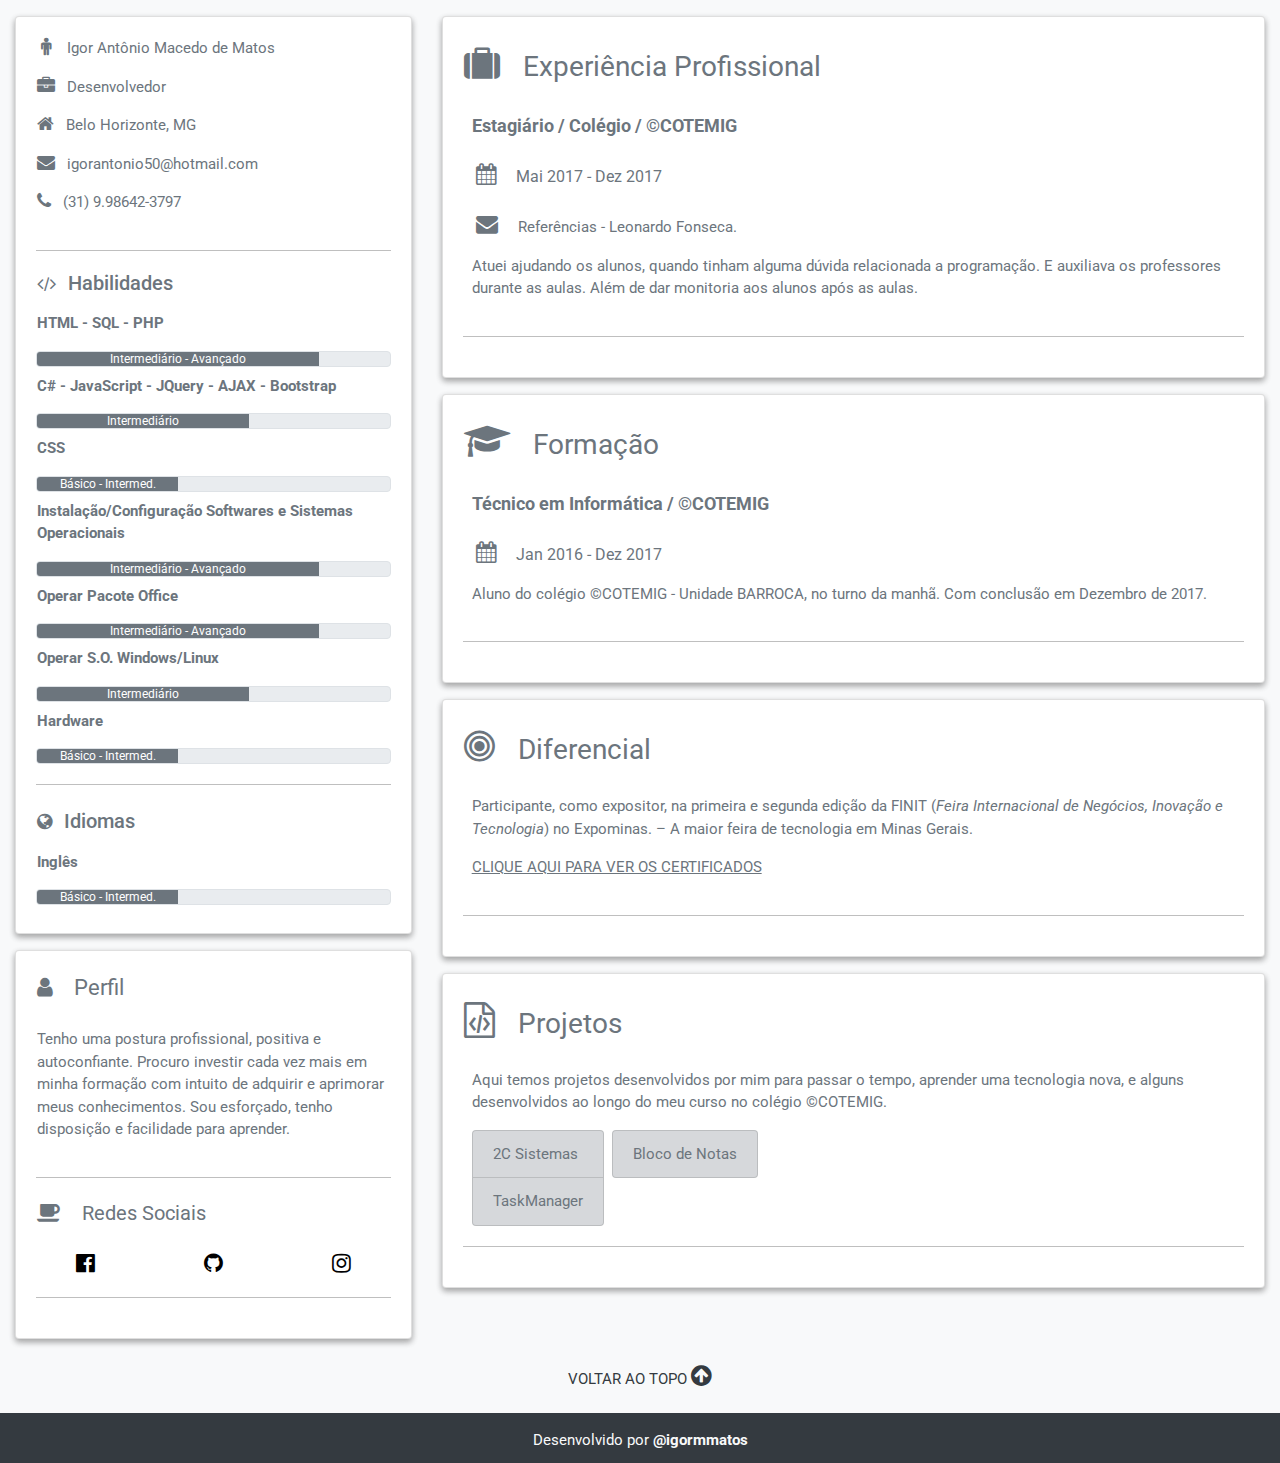
==== index.html @ b9338755 "Ajustes pequenos" ====
<!DOCTYPE html>
<html lang="en">
<head>
  <title>Igor M.</title>
  <meta charset="utf-8">
  <meta name="viewport" content="width=device-width, initial-scale=1">
  <link href="icons/code.ico" rel="shortcut icon" type="image/x-icon" />
  <link rel="stylesheet" href="https://maxcdn.bootstrapcdn.com/bootstrap/4.0.0/css/bootstrap.min.css">
  <script src="https://ajax.googleapis.com/ajax/libs/jquery/3.2.1/jquery.min.js"></script>
  <script src="https://cdnjs.cloudflare.com/ajax/libs/popper.js/1.12.9/umd/popper.min.js"></script>
  <script src="https://maxcdn.bootstrapcdn.com/bootstrap/4.0.0/js/bootstrap.min.js"></script>
  <link rel="stylesheet" href="https://cdnjs.cloudflare.com/ajax/libs/font-awesome/4.7.0/css/font-awesome.min.css">
  <link href="https://fonts.googleapis.com/css?family=Roboto" rel="stylesheet">
  <style>
  body{
    font-family: 'Roboto', sans-serif;
    font-size: 15px;
    line-height: 1.5;
  }
  hr {
    border: 0;
    border-top: 1px solid #bfbfbf;
    margin: 20px 0;
    box-sizing: content-box;
    height: 0;
    overflow: visible;
  }
  a{
    color: #6c757d!important;
  }
  a:hover{
    text-decoration: none;
    color: #000;
  }
  a.mx-auto{
    color: #000!important;
  }
  .card{
    box-shadow: 0 3px 6px rgba(0,0,0,0.16), 0 3px 6px rgba(0,0,0,0.23);
  }
  </style>
</head>
<body>
  <div class="container-fluid bg-light">
    <div class="row">
      <div class="col-md-4 pt-3 mb-4">
        <div class="card bg-active text-secondary" id="topo">
          <div class="card-body">
            <div class="row">
              <p><i class="fa fa-male" style="font-size:18px; margin-left: 20px; margin-right: 12px"></i>
                Igor Antônio Macedo de Matos
              </p>
            </div>
            <div class="row">
              <p><i class="fa fa-briefcase ml-3 mr-2" style="font-size:18px"></i>
                Desenvolvedor
              </p>
            </div>
            <div class="row">
              <p><i class="fa fa-home ml-3 mr-2" style="font-size:18px"></i>
                Belo Horizonte, MG
              </p>
            </div>
            <div class="row">
              <p><i class="fa fa-envelope ml-3 mr-2" style="font-size:18px"></i>
                <a href="mailto:igorantonio50@hotmail.com?Subject=Igor%20visitei%20seu%20site." target="_top">igorantonio50@hotmail.com</a>
              </p>
            </div>
            <div class="row">
              <p><i class="fa fa-phone ml-3 mr-2" style="font-size:18px"></i>
                (31) 9.98642-3797
              </p>
            </div>
            <hr />
            <div class="row">
              <p><i class="fa fa-code ml-3 mr-2" style="font-size:18px"></i>
                <strong class="h5">Habilidades</strong>
              </p>
            </div>
            <div class="row">
              <p class="ml-3 mr-2">
                <strong>HTML  - SQL - PHP</strong>
              </p>
            </div>
            <div class="progress border mb-2">
              <div class="progress-bar bg-secondary" style="width:80%">Intermediário - Avançado</div>
            </div>
            <div class="row">
              <p class="ml-3 mr-2">
                <strong>C# - JavaScript - JQuery - AJAX - Bootstrap</strong>
              </p>
            </div>
            <div class="progress border mb-2">
              <div class="progress-bar bg-secondary" style="width:60%">Intermediário</div>
            </div>
            <div class="row">
              <p class="ml-3 mr-2">
                <strong>CSS</strong>
              </p>
            </div>
            <div class="progress border mb-2">
              <div class="progress-bar bg-secondary" style="width:40%;">Básico - Intermed.</div>
            </div>
            <div class="row">
              <p class="ml-3 mr-2">
                <strong>Instalação/Configuração Softwares e Sistemas Operacionais</strong>
              </p>
            </div>
            <div class="progress border mb-2">
              <div class="progress-bar bg-secondary" style="width:80%">Intermediário - Avançado</div>
            </div>
            <div class="row">
              <p class="ml-3 mr-2">
                <strong>Operar Pacote Office</strong>
              </p>
            </div>
            <div class="progress border mb-2">
              <div class="progress-bar bg-secondary" style="width:80%">Intermediário - Avançado</div>
            </div>
            <div class="row">
              <p class="ml-3 mr-2">
                <strong>Operar S.O. Windows/Linux</strong>
              </p>
            </div>
            <div class="progress border mb-2">
              <div class="progress-bar bg-secondary" style="width:60%">Intermediário</div>
            </div>
            <div class="row">
              <p class="ml-3 mr-2">
                <strong>Hardware</strong>
              </p>
            </div>
            <div class="progress border mb-2">
              <div class="progress-bar bg-secondary" style="width:40%">Básico - Intermed.</div>
            </div>
            <hr />
            <div class="row">
              <p><i class="fa fa-globe ml-3 mr-2 mt-2" style="font-size:18px"></i>
                <strong class="h5">Idiomas</strong>
              </p>
            </div>
            <div class="row">
              <p class="ml-3 mr-2">
                <strong>Inglês</strong>
              </p>
            </div>
            <div class="progress border mb-2">
              <div class="progress-bar bg-secondary" style="width:40%">Básico - Intermed.</div>
            </div>
          </div>
        </div>
        <div class="card bg-active text-secondary mt-3">
          <div class="card-body">
            <div class="row">
              <p style="font-size:22px">
                <i class="fa fa-user ml-3 mr-3 " style="font-size:22px"></i>
                Perfil
              </p>
            </div>
            <div class="row">
              <p class="ml-3 mt-2">
                Tenho uma postura profissional, positiva e autoconfiante. Procuro investir cada vez mais em minha formação com intuito de adquirir e aprimorar meus conhecimentos. Sou esforçado, tenho disposição e facilidade para aprender.
              </p>
            </div>
            <hr />
            <div class="row" style="font-size:20px">
              <p>
                <i class="fa fa-coffee ml-3 mr-3" style="font-size:22px"></i>
                Redes Sociais
              </p>
            </div>
            <div class="row">
              <a href="https://www.facebook.com/igor.macedodematos" class="mx-auto" target="_blank" title="igor.macedodematos"> <i class="fa fa-facebook-official ml-3 mr-3 mt-2" style="font-size:22px"></i></a>
              <a href="https://github.com/igormmatos" class=" mx-auto" target="_blank" title="igormmatos"> <i class="fa fa-github ml-3 mr-3 mt-2" style="font-size:22px"></i></a>
              <a href="https://www.instagram.com/igor_m.matos/" class=" mx-auto" target="_blank" title="igor_m.matos"> <i class="fa fa-instagram ml-3 mr-3 mt-2" style="font-size:22px"></i></a>
            </div>
            <hr />
          </div>
        </div>
      </div>
      <div class="col-md-8 pt-3 mb-4">
        <div class="card bg-active text-secondary">
          <div class="card-body">
            <div class="row">
              <p style="font-size:28px">
                <i class="fa fa-suitcase ml-3 mr-3 mt-2" style="font-size:36px"></i>
                Experiência Profissional
              </p>
            </div>
            <div class="row">
              <p class="ml-4 mt-2" style="font-size:18px">
                <strong>Estagiário / Colégio /<a href="https://www.cotemig.com.br/" target="_blank"> ©COTEMIG</a></strong>
              </p>
            </div>
            <div class="row">
              <p class="ml-4" style="font-size:16px">
                <i class="fa fa-calendar ml-1 mr-3 mt-2" style="font-size:22px"></i>
                Mai 2017 - Dez 2017
              </p>
            </div>
            <div class="row">
              <p class="ml-4">
                <i class="fa fa-envelope ml-1 mr-3 mt-2" style="font-size:22px"></i>
                Referências - <a href="mailto:leonardo@cotemig.com.br?Subject=Referências%20Igor%20Estagiário" target="_top">Leonardo Fonseca</a>.
              </p>
            </div>
            <div class="row">
              <p class="ml-4">
                Atuei ajudando os alunos, quando tinham alguma dúvida relacionada a programação. E auxiliava os professores durante as aulas. Além de dar monitoria aos alunos após as aulas.
              </p>
            </div>
            <hr />
          </div>
        </div>
        <div class="card bg-active text-secondary mt-3">
          <div class="card-body">
            <div class="row">
              <p style="font-size:28px">
                <i class="fa fa-mortar-board ml-3 mr-3 mt-2" style="font-size:36px"></i>
                Formação
              </p>
            </div>
            <div class="row">
              <p class="ml-4 mt-2" style="font-size:18px">
                <strong>Técnico em Informática /<a href="https://www.cotemig.com.br/" target="_blank"> ©COTEMIG</a></strong>
              </p>
            </div>
            <div class="row">
              <p class="ml-4" style="font-size:16px">
                <i class="fa fa-calendar ml-1 mr-3 mt-2" style="font-size:22px"></i>
                Jan 2016 - Dez 2017
              </p>
            </div>
            <div class="row">
              <p class="ml-4">
                Aluno do colégio <a href="https://www.cotemig.com.br/" target="_blank"> ©COTEMIG </a> - Unidade BARROCA, no turno da manhã. Com conclusão em Dezembro de 2017.
              </p>
            </div>
            <hr />
          </div>
        </div>
        <div class="card bg-active text-secondary mt-3">
          <div class="card-body">
            <div class="row">
              <p style="font-size:28px">
                <i class="fa fa-bullseye ml-3 mr-3 mt-2" style="font-size:36px"></i>
                Diferencial
              </p>
            </div>
            <div class="row">
              <p class="ml-4 mt-2">
                Participante, como expositor, na primeira e segunda edição da FINIT (<i>Feira Internacional de Negócios, Inovação e Tecnologia</i>) no Expominas. – A maior feira de tecnologia em Minas Gerais.
              </p>
              <p class="ml-4">
                <a href="arquivos/certificados.pdf" target="_blank" style="text-decoration: underline;"> CLIQUE AQUI PARA VER OS CERTIFICADOS </a>
              </p>
            </div>
            <hr />
          </div>
        </div>
        <div class="card bg-active text-secondary mt-3">
          <div class="card-body">
            <div class="row">
              <p style="font-size:28px">
                <i class="fa fa-file-code-o ml-3 mr-3 mt-2" style="font-size:36px"></i>
                Projetos
              </p>
            </div>
            <div class="row">
              <p class="ml-4 mt-2">
                Aqui temos projetos desenvolvidos por mim para passar o tempo, aprender uma tecnologia nova, e alguns desenvolvidos ao longo do meu curso no colégio ©COTEMIG.
              </p>
              <p class="ml-4">
                <div class="list-group mr-2">
                  <a href="http://2csistemas.com.br" class="list-group-item list-group-item-secondary" target="_blank" > 2C Sistemas</a>
                  <a href="http://2csistemas.com.br/embrapa/" id="embrapa" class="list-group-item list-group-item-secondary" target="_blank">TaskManager</a>
                </div>
                <div class="list-group mr-2">
                  <a href="http://2csistemas.com.br/notas/" class="list-group-item list-group-item-secondary" target="_blank" > Bloco de Notas</a>
                </div>
              </p>
            </div>
            <hr />
          </div>
        </div>
      </div>
    </div>
    <div class="row text-dark" style="height: 50px">
      <p class="mx-auto" style="cursor:pointer;" id="para_cima">
        VOLTAR AO TOPO <i class="fa fa-arrow-circle-up" style="font-size:24px"></i>
      </p>
    </div>
    <div class="row bg-dark text-light" style="height: 50px">
      <p class="mx-auto pt-3">
        Desenvolvido por <strong>@igormmatos</strong>
      </p>
    </div>
  </div>
  <script>
  $(document).ready(function(){
    $("#para_cima").click(function(){
      $('html, body').animate({scrollTop: 0}, 300);
    });
  });
  </script>
</body>
</html>
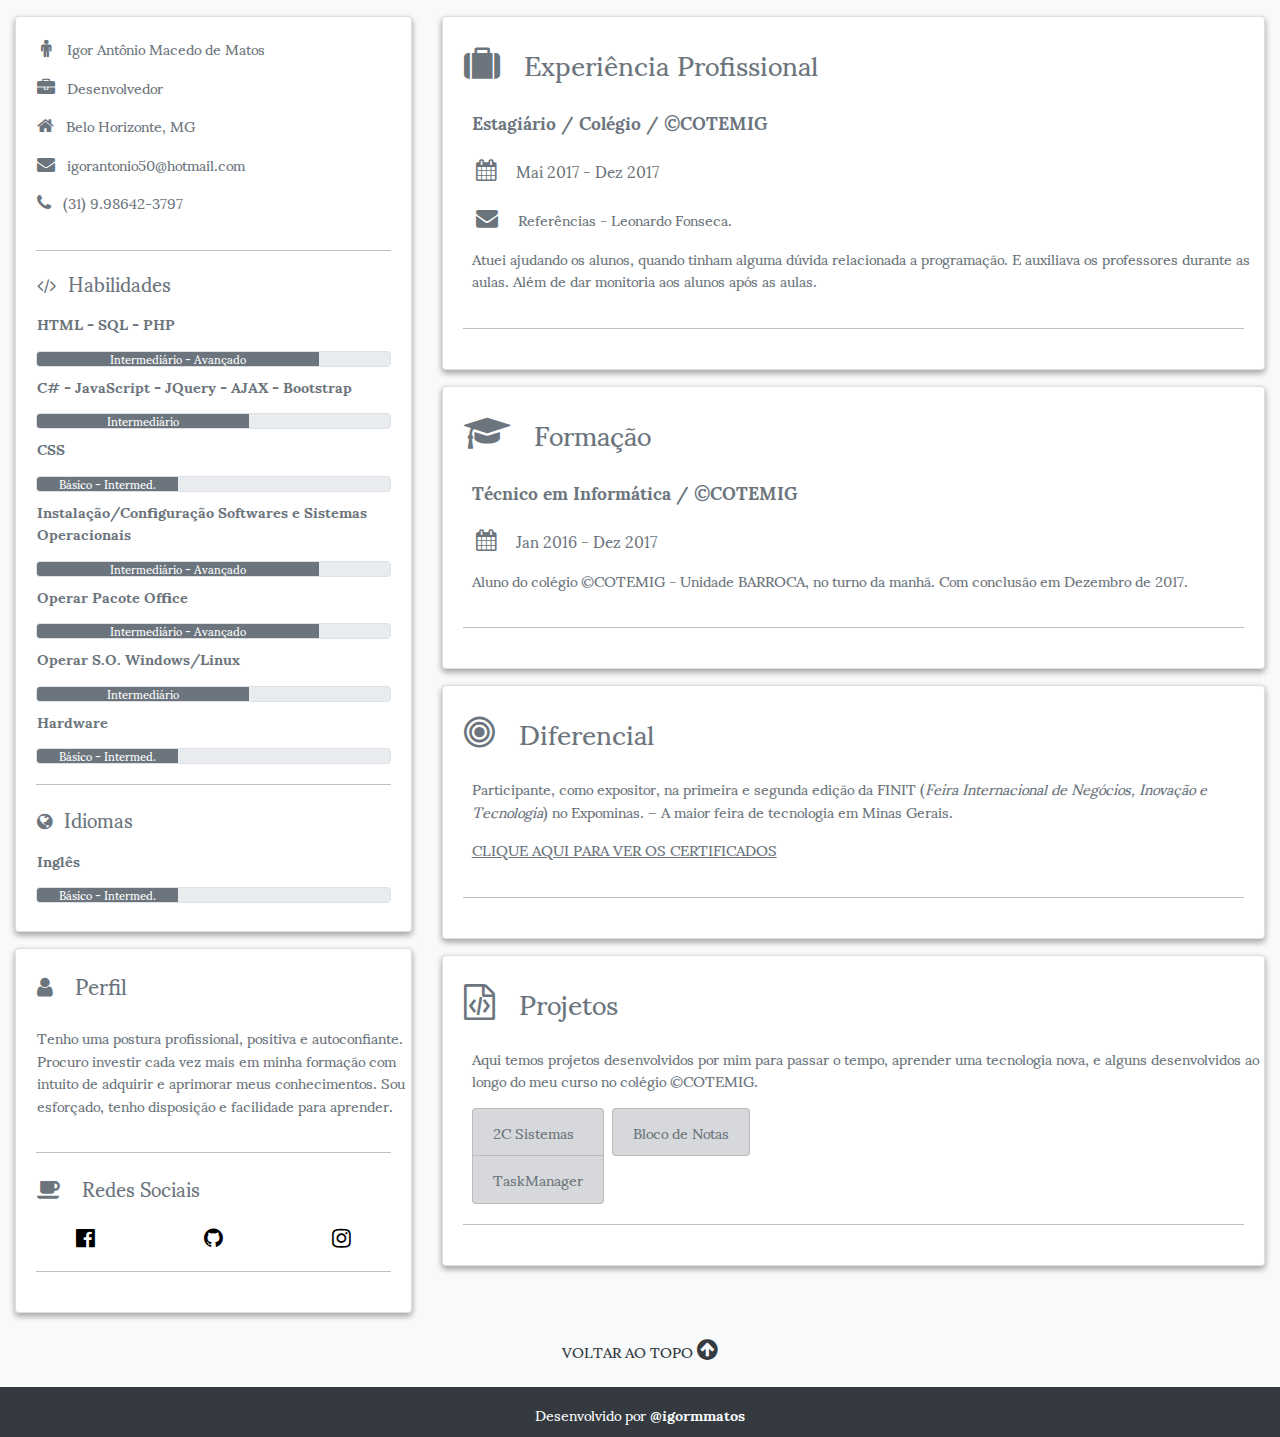
==== commit 8c63221d: "Mudando a fonte.." ====
--- a/index.html
+++ b/index.html
@@ -10,10 +10,11 @@
   <script src="https://cdnjs.cloudflare.com/ajax/libs/popper.js/1.12.9/umd/popper.min.js"></script>
   <script src="https://maxcdn.bootstrapcdn.com/bootstrap/4.0.0/js/bootstrap.min.js"></script>
   <link rel="stylesheet" href="https://cdnjs.cloudflare.com/ajax/libs/font-awesome/4.7.0/css/font-awesome.min.css">
-  <link href="https://fonts.googleapis.com/css?family=Roboto" rel="stylesheet">
+  <link href="https://fonts.googleapis.com/css?family=Sumana:400,700" rel="stylesheet">
+
   <style>
   body{
-    font-family: 'Roboto', sans-serif;
+    font-family: 'Sumana', serif;
     font-size: 15px;
     line-height: 1.5;
   }
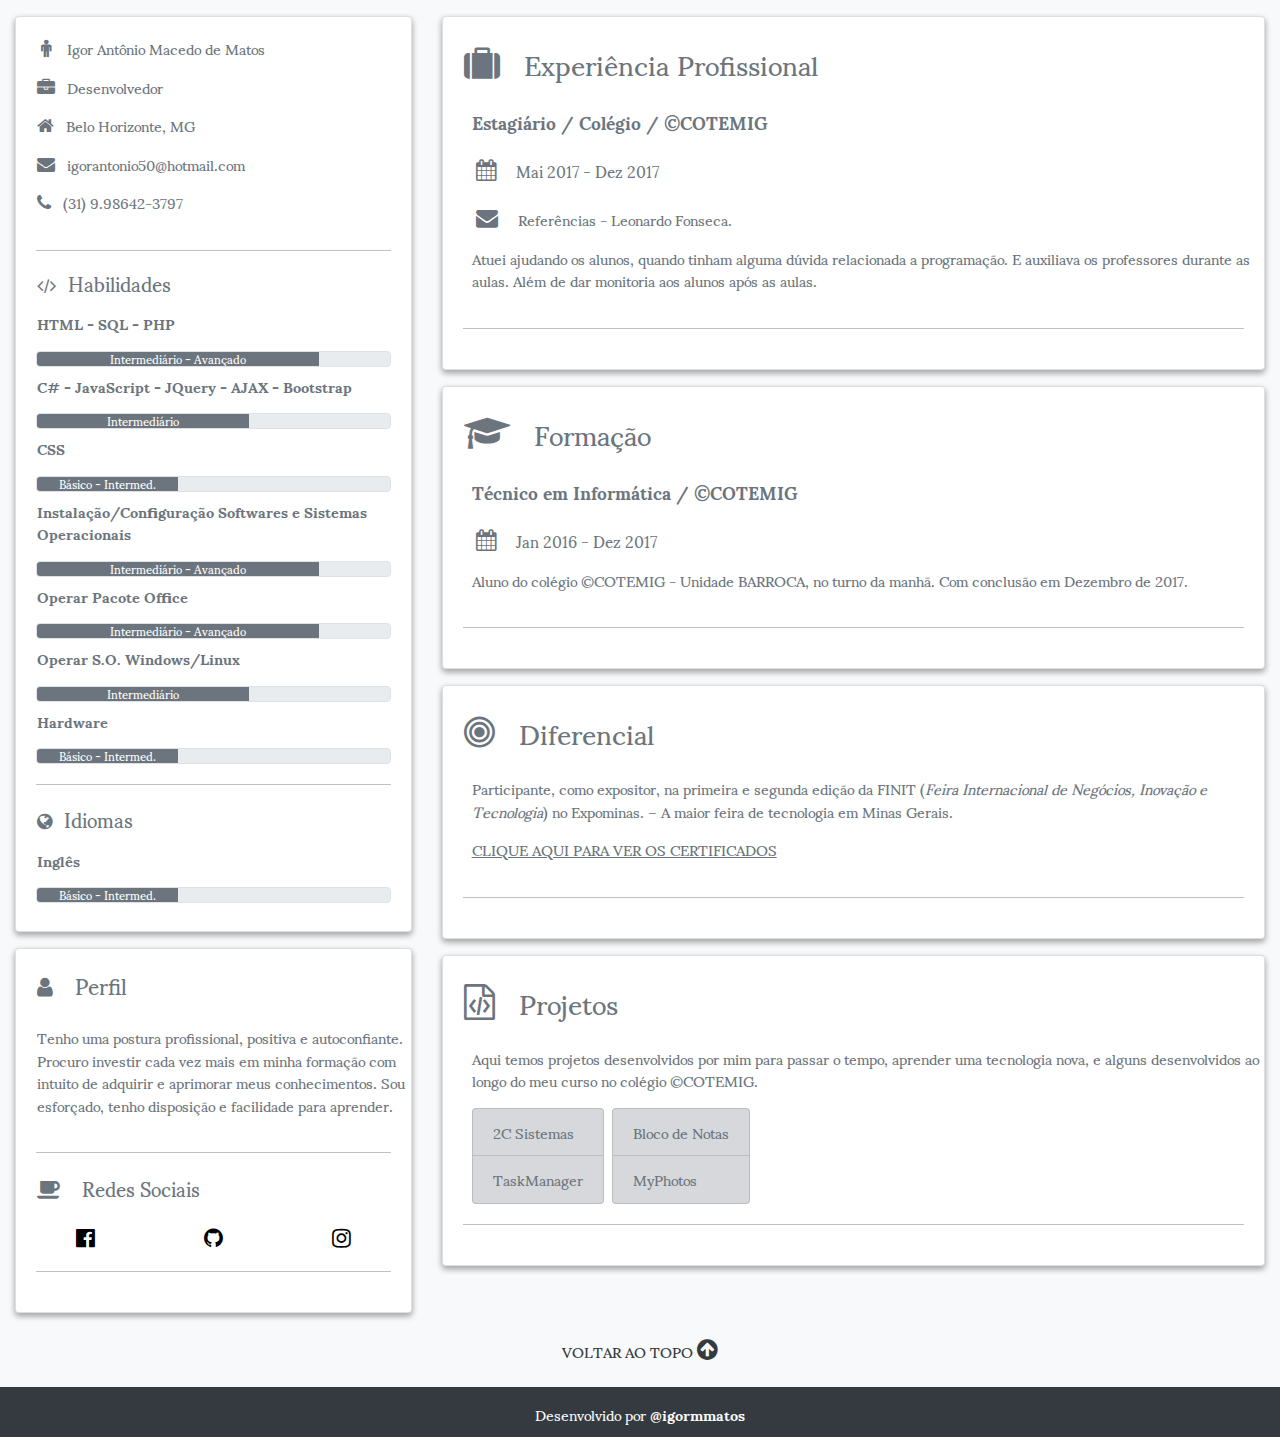
==== commit 104a15ee: "Adição Projeto Fotos" ====
--- a/index.html
+++ b/index.html
@@ -278,6 +278,7 @@
                 </div>
                 <div class="list-group mr-2">
                   <a href="http://2csistemas.com.br/notas/" class="list-group-item list-group-item-secondary" target="_blank" > Bloco de Notas</a>
+                  <a href="http://2csistemas.com.br/fotos/" class="list-group-item list-group-item-secondary" target="_blank" > MyPhotos</a>
                 </div>
               </p>
             </div>
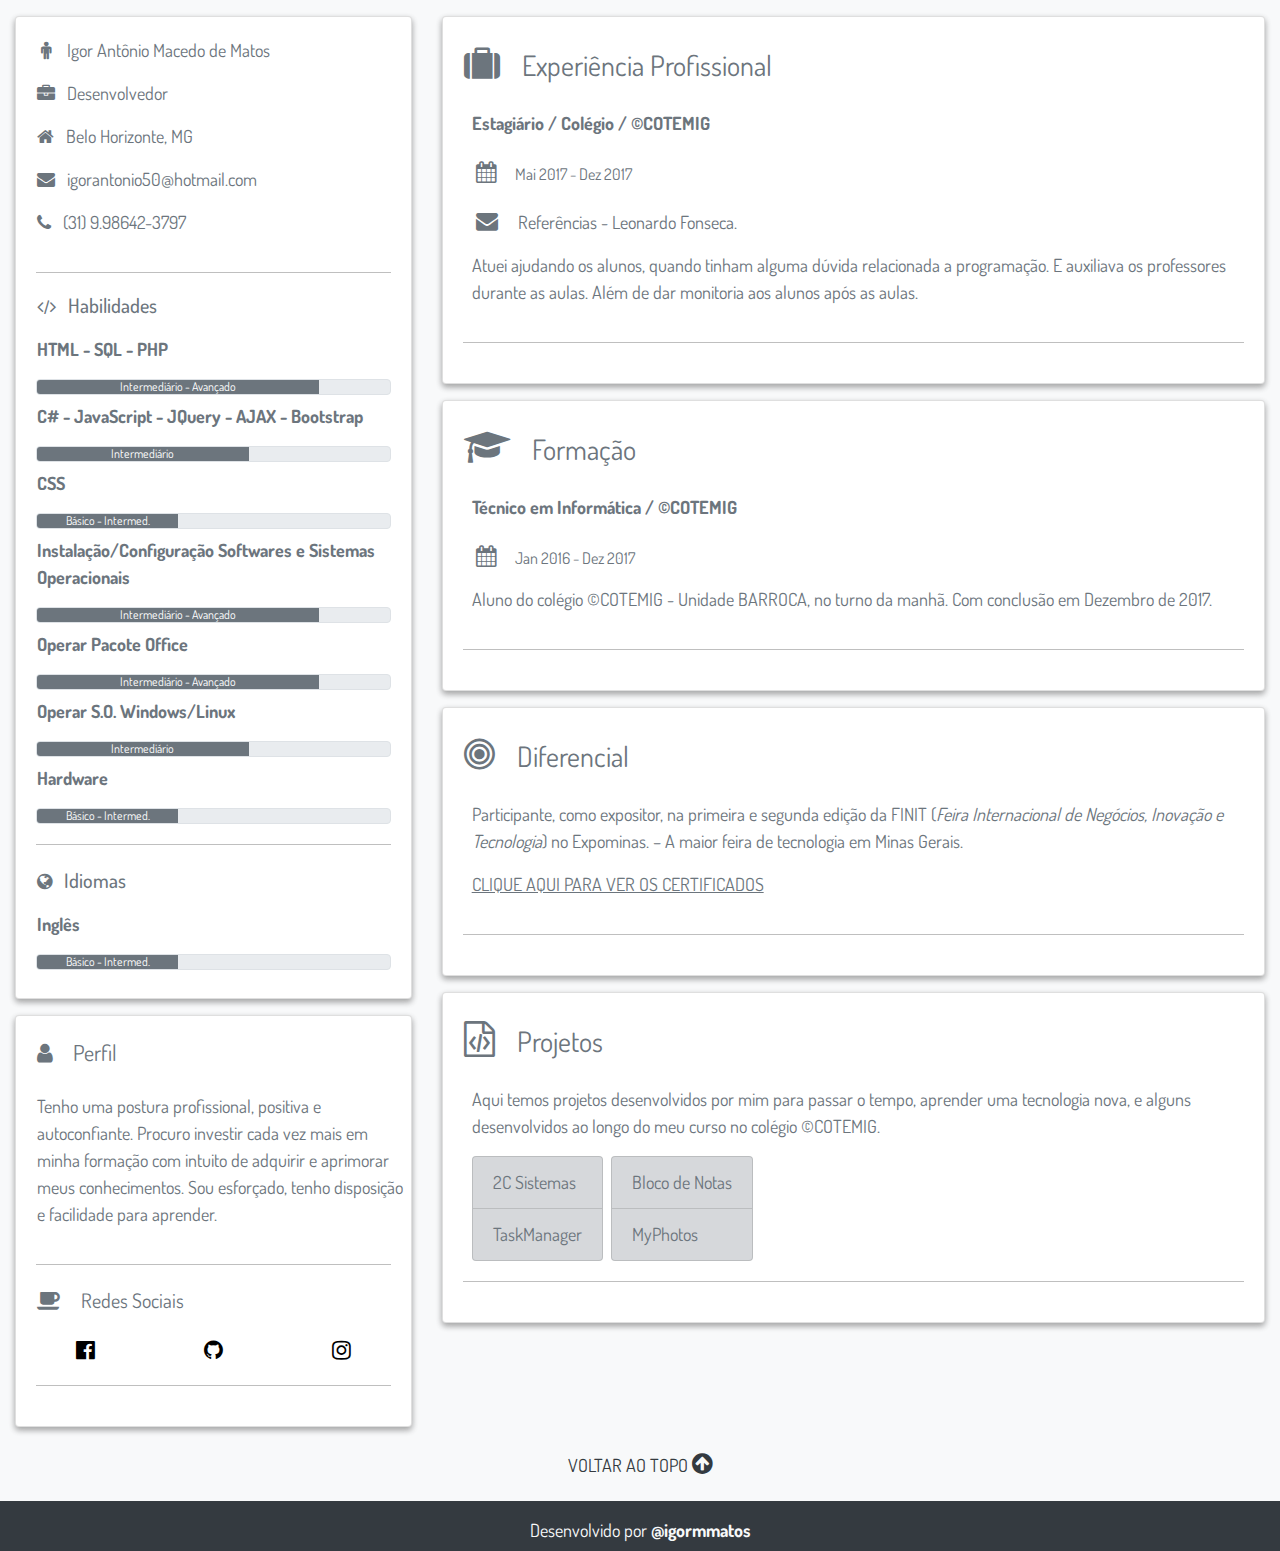
==== commit 96edd145: "Alteração da fonte." ====
--- a/index.html
+++ b/index.html
@@ -10,12 +10,14 @@
   <script src="https://cdnjs.cloudflare.com/ajax/libs/popper.js/1.12.9/umd/popper.min.js"></script>
   <script src="https://maxcdn.bootstrapcdn.com/bootstrap/4.0.0/js/bootstrap.min.js"></script>
   <link rel="stylesheet" href="https://cdnjs.cloudflare.com/ajax/libs/font-awesome/4.7.0/css/font-awesome.min.css">
-  <link href="https://fonts.googleapis.com/css?family=Sumana:400,700" rel="stylesheet">
+  <!--link href="https://fonts.googleapis.com/css?family=Sumana:400,700" rel="stylesheet"-->
+  <link href="https://fonts.googleapis.com/css?family=Caveat|Dosis" rel="stylesheet">
+
 
   <style>
   body{
-    font-family: 'Sumana', serif;
-    font-size: 15px;
+    font-family: 'Dosis', sans-serif;
+    font-size: 18px;
     line-height: 1.5;
   }
   hr {
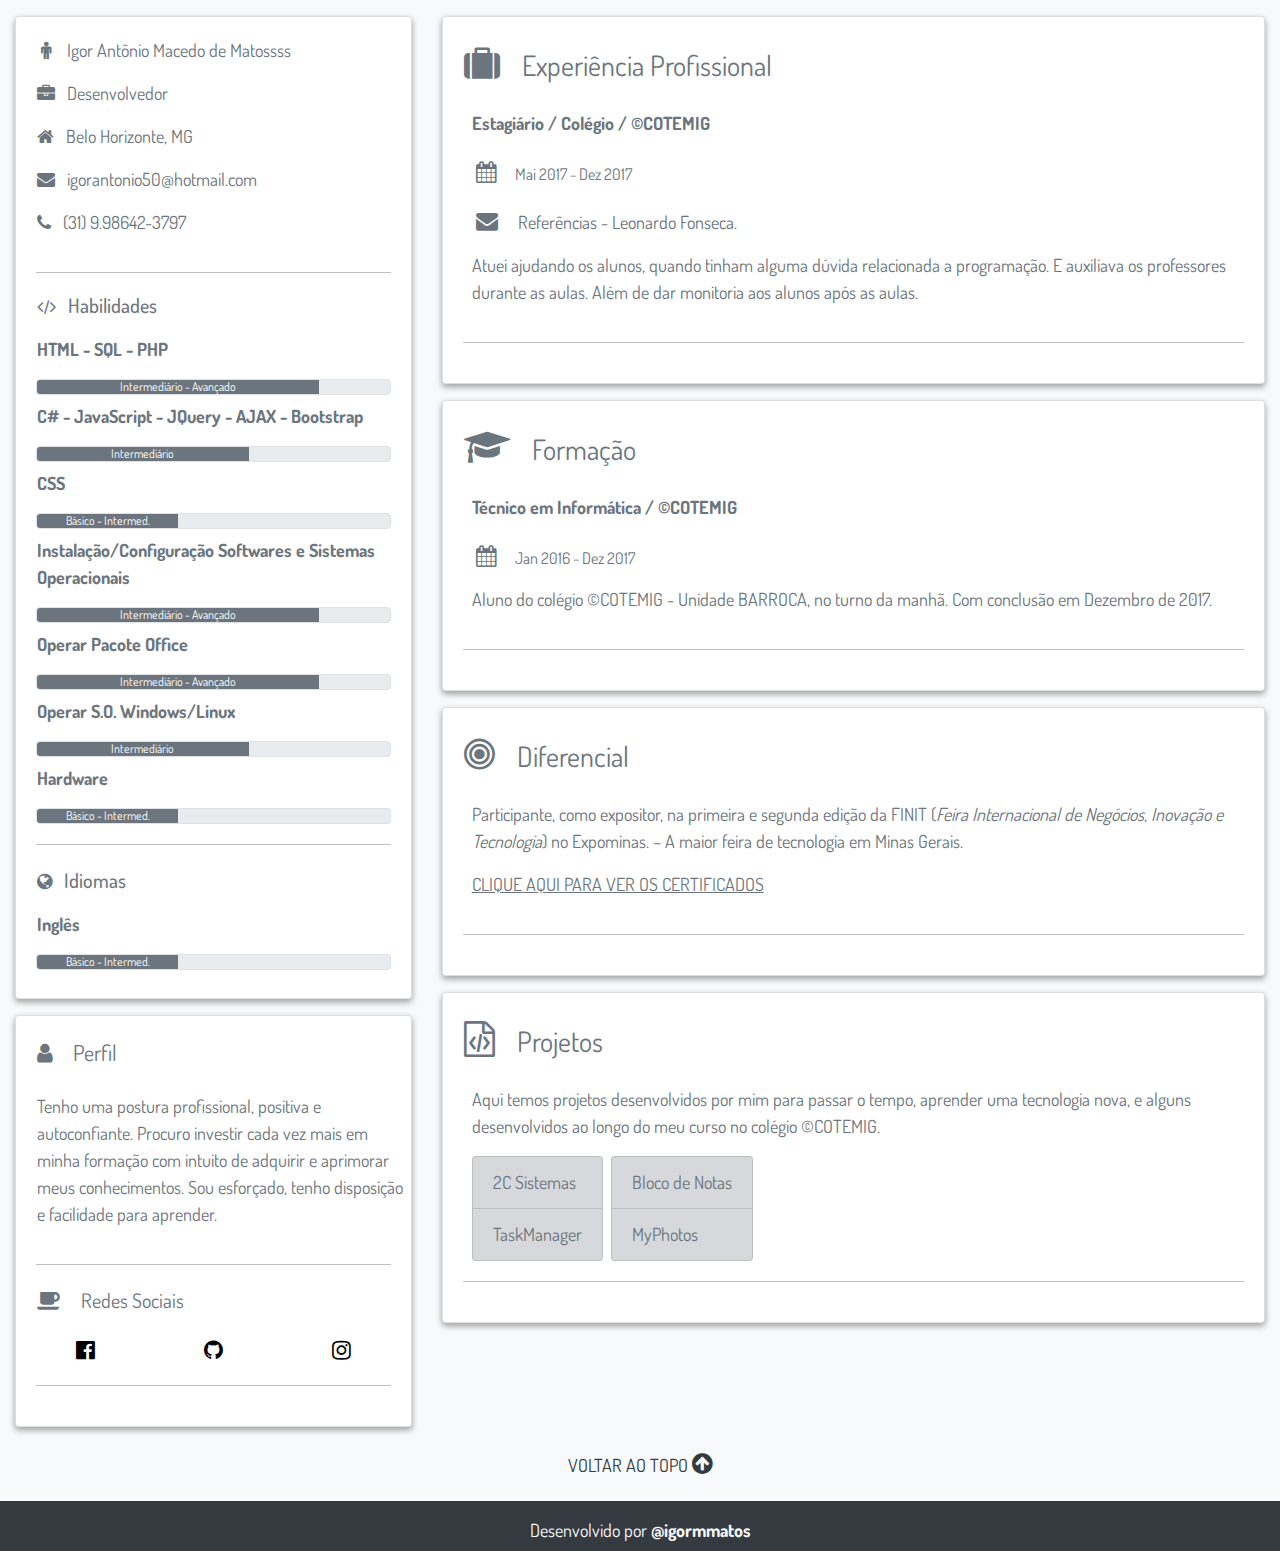
==== commit 13095b34: "Teste apenas." ====
--- a/index.html
+++ b/index.html
@@ -10,7 +10,6 @@
   <script src="https://cdnjs.cloudflare.com/ajax/libs/popper.js/1.12.9/umd/popper.min.js"></script>
   <script src="https://maxcdn.bootstrapcdn.com/bootstrap/4.0.0/js/bootstrap.min.js"></script>
   <link rel="stylesheet" href="https://cdnjs.cloudflare.com/ajax/libs/font-awesome/4.7.0/css/font-awesome.min.css">
-  <!--link href="https://fonts.googleapis.com/css?family=Sumana:400,700" rel="stylesheet"-->
   <link href="https://fonts.googleapis.com/css?family=Caveat|Dosis" rel="stylesheet">
 
 
@@ -51,7 +50,7 @@
           <div class="card-body">
             <div class="row">
               <p><i class="fa fa-male" style="font-size:18px; margin-left: 20px; margin-right: 12px"></i>
-                Igor Antônio Macedo de Matos
+                Igor Antônio Macedo de Matossss
               </p>
             </div>
             <div class="row">
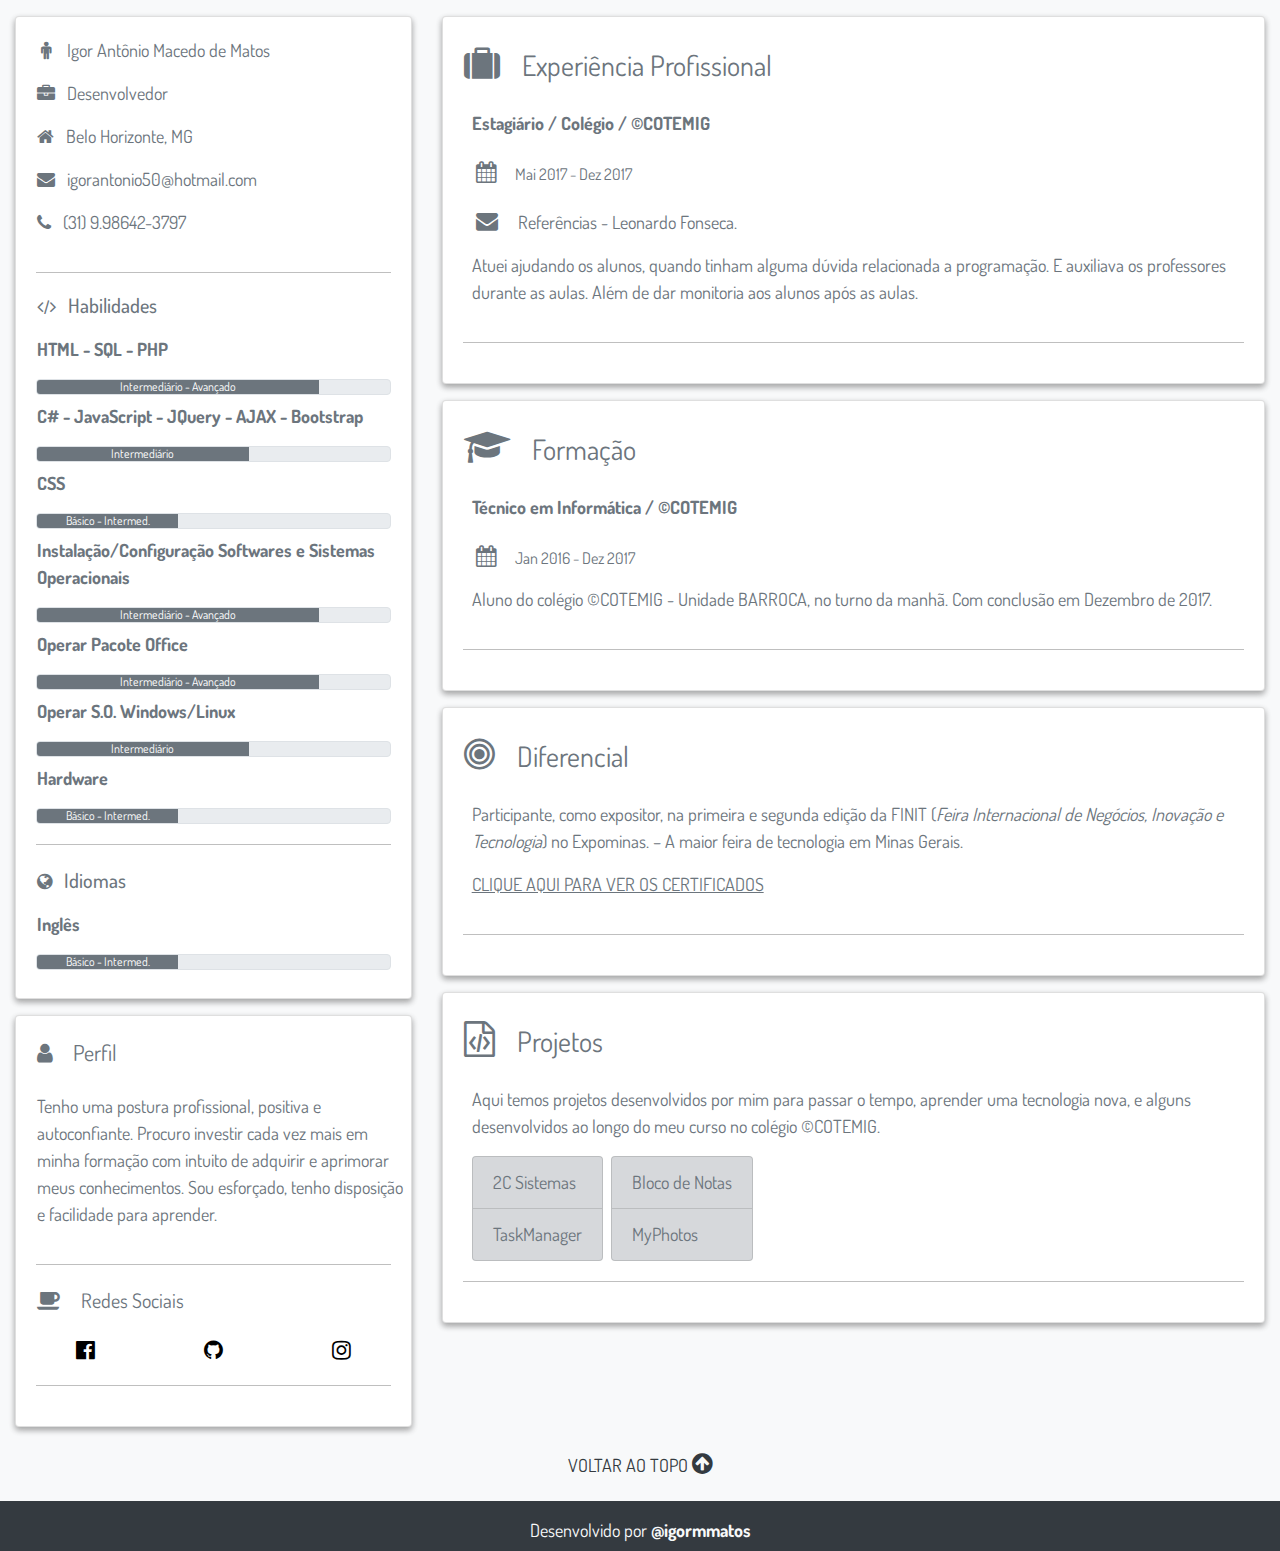
==== commit 5f79e36e: "Correções de Bugs e Melhorias.." ====
--- a/index.html
+++ b/index.html
@@ -50,7 +50,7 @@
           <div class="card-body">
             <div class="row">
               <p><i class="fa fa-male" style="font-size:18px; margin-left: 20px; margin-right: 12px"></i>
-                Igor Antônio Macedo de Matossss
+                Igor Antônio Macedo de Matos
               </p>
             </div>
             <div class="row">
